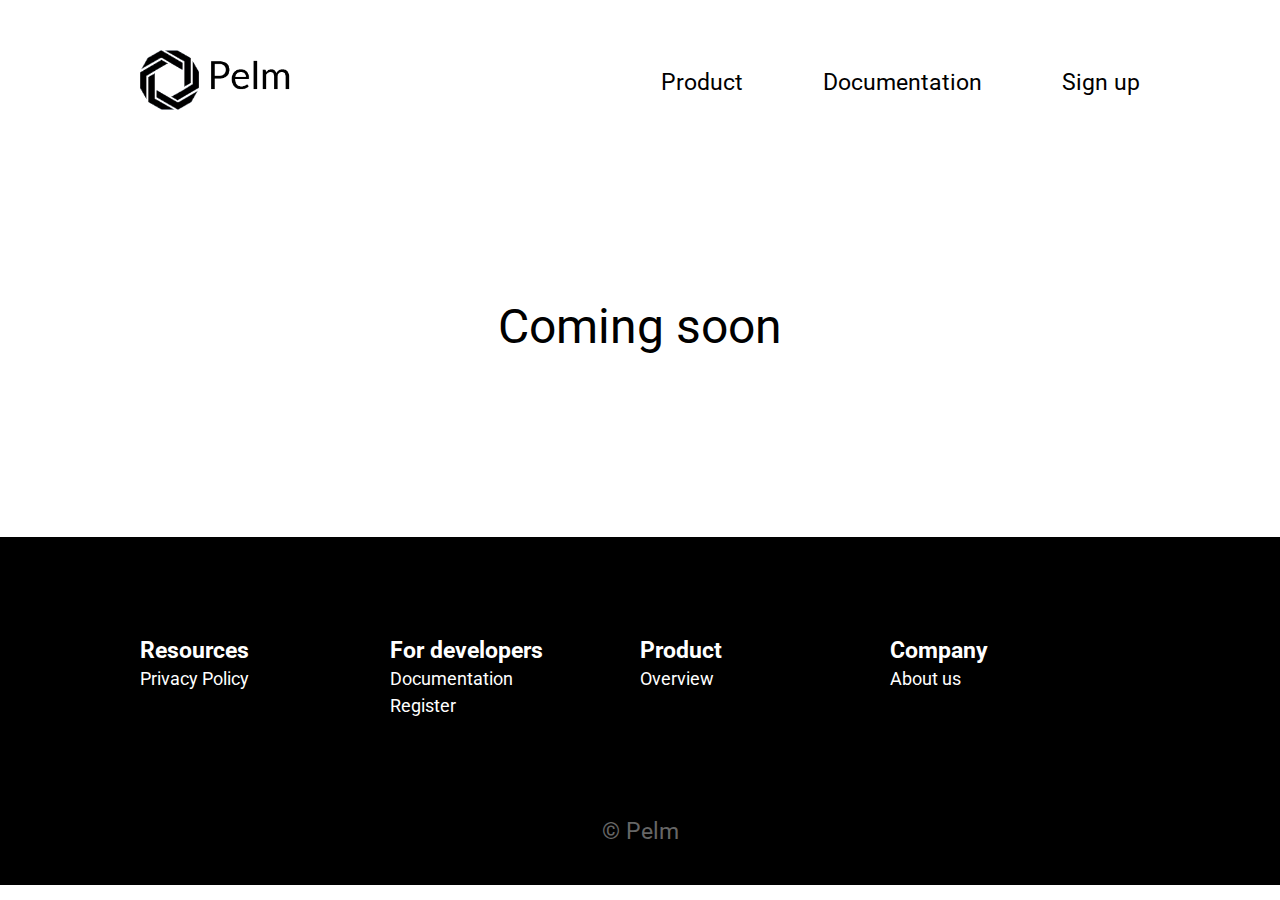
==== about.html @ af15e70b "footer" ====
<!DOCTYPE HTML>
<link rel="preconnect" href="https://fonts.googleapis.com">
<link rel="preconnect" href="https://fonts.gstatic.com" crossorigin>
<link href="https://fonts.googleapis.com/css2?family=Roboto:wght@500&display=swap" rel="stylesheet">
<html>
<head>
  <title>Pelm - Documentation</title>
  <meta charset="utf-8" />
  <meta name="viewport" content="width=device-width, initial-scale=1, user-scalable=no" />
  <!-- <link rel="stylesheet" href="assets/css/main.css" /> -->
  <link rel="stylesheet" href="assets/css/main.css" />
    <link rel="stylesheet" href="assets/css/documentation.css" />
  <noscript><link rel="stylesheet" href="assets/css/noscript.css" /></noscript>
</head>
<body class="is-preload" style = "margin: 0px;">

<!-- HEADER -->
<div id="header" class="section-outer">
    <div class="header-section-inner">
        <header class="header">
            <nav class="navbar">
                <a href="index.html"><img style="width: 150px;" src="images/pelm-logo-with-text.png" /></a>
                <ul class="nav-menu">
                    <li class="nav-item">
                        <a href="product.html" class="nav-link">Product</a>
                    </li>
                    <li class="nav-item">
                        <a href="documentation.html" class="nav-link">Documentation</a>
                    </li>
                    <li class="nav-item">
                        <a href="register.html" class="nav-link">Sign up</a>
                    </li>
                </ul>

                <div class="hamburger">
                    <span class="bar"></span>
                    <span class="bar"></span>
                    <span class="bar"></span>
                </div>
            </nav>
        </header>

    </div>
</div>


  <!-- INTRO -->
<div id="documentation-intro-section" class="section-outer">
    <div class="section-inner documentation-intro-section-inner">
        <h1>Coming soon</h1>
    </div>
  </div>


    <!--@@@@@@@@@@@@@@@
  FOOTER
  @@@@@@@@@@@@@@@-->
    <div id="footer" class="footer-section-outer" >
      <div class="footer-section-inner" >
        <div class="footer-column">
          <strong>Resources</strong>
          <ul style="list-style-type:none; padding-left: 0; list-style-position: inside; display: inline;">
              <li><a href="privacy-and-security-policy.html" style="text-decoration: none;">Privacy Policy</a></li>
          </ul>
        </div>
        <div class="footer-column">
          <strong>For developers</strong>
          <ul style="list-style-type:none; padding-left: 0; list-style-position: inside; display: inline;">
              <li><a href="documentation.html" class="nav-link">Documentation</a></li>
              <li><a href="register.html" class="nav-link">Register</a></li>
          </ul>
        </div>
        <div class="footer-column">
          <strong>Product</strong>
          <ul style="list-style-type:none; padding-left: 0; list-style-position: inside; display: inline;">
              <li><a href="product.html" class="nav-link">Overview</a></li>
          </ul>
        </div>
        <div class="footer-column">
          <strong>Company</strong>
          <ul style="list-style-type:none; padding-left: 0; list-style-position: inside; display: inline;">
              <li><a href="about.html" class="nav-link">About us</a></li>
          </ul>
        </div>
      </div>
    </div>

    <div id="footer" class="footer-section-outer" style="padding-bottom:40px;">
        <p class="text-muted mb-0 py-2">© Pelm</p>
    </div>

    <!-- Scripts -->
    <script src="js/jquery.min.js"></script>
    <script src="js/jquery.scrolly.min.js"></script>
    <script src="js/browser.min.js"></script>
    <script src="js/breakpoints.min.js"></script>
    <script src="js/util.js"></script>
    <script src="js/main.js"></script>

  </body>
  </html>
---- assets/css/main.css ----
html {
  font-family:roboto,sans-serif;
}

h1 {
  font-size: 35px;
  font-weight: normal;
  font-family:roboto-bold,roboto,sans-serif;
}

h2 {
  font-size: 25px;
  font-weight: normal;
  font-family:roboto-bold,roboto,sans-serif;
  margin: 0 0 0 0;
}

h3 {
  font-size: 22px;
  font-family:roboto-bold,roboto,sans-serif;
  margin: 0 0 0 0;
}

p {
  font-size: 20px;
  margin: 0 0 0 0;
  color: #666666;
}

a {
  font-size: 20px;
  text-decoration: none;
  color: #666666;
}

strong {
  font-size: 20px; font-family:roboto-bold,roboto,sans-serif
}



.section-outer {
  display: flex; justify-content: center
}

.section-inner {
  margin-top: 100px;
  margin-bottom: 100px;
  width: 90%;
}

@media (min-width: 1000px) {
  h1 {
    font-size: 48px;
  }

  h2 {
    font-size: 30px;
  }

  h3 {
    font-size: 25px;
  }

  p {
    font-size: 23px;
  }

  a {
    font-size: 23px;
  }

  strong {
    font-size: 23px;
  }

  .section-inner {
    width: 1000px;
    margin-top: 150px;
    margin-bottom: 150px;
  }
}


/*
  HEADER
*/

#header li {
  list-style: none;
}

.header-container {
  width: 90%; margin-top: 50px; display: flex; justify-content: space-between;
}

@media (min-width: 1000px) {
  .header-container {
    width: 1000px;
  }
}

.header-content {
  display: flex;
  width: 550px;
  justify-content: space-between;
}

.header-link {
  display: flex;
  /*display: none;*/
  justify-content: center;
  align-items: center;
  text-decoration:none;
  font-size: 23px;
  color: black;
}

@media (max-width: 999px) {
  #sign-up-link {
    display: none;
  }

  .header-link {
    display: none;
  }
}


.header{
  /*border-bottom: 1px solid #E2E8F0;*/
}

.header-section-inner {
  width: 1000px;
  margin-top: 50px;
}

.navbar {
  display: flex;
  justify-content: space-between;
  align-items: center;
  /*padding: 1rem 1.5rem;*/
}

.hamburger {
  display: none;
}

.bar {
  display: block;
  width: 25px;
  height: 3px;
  margin: 5px auto;
  -webkit-transition: all 0.3s ease-in-out;
  transition: all 0.3s ease-in-out;
  background-color: #101010;
}

.nav-menu {
  display: flex;
  justify-content: space-between;
  align-items: center;
  padding: 0 0 0 0;
}

.nav-item {
  margin-left: 5rem;
}

.nav-link{
  font-size: 23px;
  color: black;
  text-decoration:none;
}

.nav-link:hover{
  color: #482ff7;
}

.nav-logo {
  font-size: 2.1rem;
  font-weight: 500;
  color: #482ff7;
}


@media only screen and (max-width: 999px) {
  .header-section-inner {
    width: 90%;
  }

  .nav-menu {
    position: fixed;
    left: -100%;
    top: 100px;
    flex-direction: column;
    background-color: #fff;
    width: 100%;
    border-radius: 10px;
    text-align: center;
    transition: 0.3s;
    box-shadow:
            0 10px 27px rgba(0, 0, 0, 0.05);
  }

  .nav-menu.active {
    left: 0;
  }

  .nav-item {
    margin: 2.5rem 0;
  }

  .hamburger {
    display: block;
    cursor: pointer;
  }

  .hamburger.active .bar:nth-child(2) {
    opacity: 0;
  }

  .hamburger.active .bar:nth-child(1) {
    transform: translateY(8px) rotate(45deg);
  }

  .hamburger.active .bar:nth-child(3) {
    transform: translateY(-8px) rotate(-45deg);
  }

}



/*
  INTRO
*/

.intro-section-inner {
  display: flex;
  justify-content: space-between;
  margin-bottom: 100px;
}

.title {
  font-size: 60px;
  /*font-family:roboto-bold,roboto,sans-serif;*/
}

.intro-sub-title {
  margin-top: 12px; color: #666666;
}

@media (max-width: 999px) {
  .title {
    font-size: 40px;
  }

  .intro-illustration {
    display: none;
  }
}

/*
  INFO
*/

#info-section {
  color: white;
}

#info-section p {
  color: white;
}

.info-section-outer {
  background-color: #000000;
}

.info-section-inner {
  display: flex;
  flex-direction: column;
  justify-content: center;
}

@media (min-width: 1000px) {
  .info-section-inner {
    width: 1500px;
  }
}

.intro-section-inner {
  display: flex;
  justify-content: space-between;
}

.info-h1 {
  text-align: center;
}

.info-sub-header {
  /*margin-top: 12px; */
  text-align: center; margin-bottom: 100px;
}

.switch-field {
  display: flex;
  margin-bottom: 36px;
  overflow: hidden;
}

.switch-field-outer {
  display: flex;
  /*margin-bottom: 36px;
  overflow: hidden;*/
  border: 1px solid white;
  border-radius: 50px;
}


.switch-field input {
  position: absolute !important;
  clip: rect(0, 0, 0, 0);
  height: 1px;
  width: 1px;
  border: 0;
  overflow: hidden;
}

.switch-field label {
  font-family: roboto,sans-serif;
  font-size: 20px;
  line-height: 1;
  text-align: center;
  padding: 10px 20px;
  margin-right: -1px;
  transition: all 0.1s ease-in-out;
  border-radius: 50px 50px 50px 50px;
}

@media (min-width: 1000px) {
  .switch-field label {
    font-size: 23px;
  }
}

.switch-field label:hover {
  cursor: pointer;
}

.switch-field input:checked + label {
  background-color: #3B3B3B;
  border: 1px solid white;
}

.info-content {
  display: flex;
  flex-direction: column;
  align-items: center;
}

@media (min-width: 1000px) {
  .info-content {
    flex-direction: row;
    justify-content: space-around;
  }
}

.flowchart {
  width: min(90%, 700px);
}

.info-summary {
  max-width: 500px; height: 500px; display: flex; flex-direction: column; justify-content: space-around;
}

#with-pelm-summary {
  display: none;
}

/*
  USE CASES
*/

.use-case-section-inner {
  display: flex; flex-direction: column;
}

.use-case-items {
  display: flex;
  flex-direction: row;
  flex-wrap: wrap;
  justify-content: center;
}

.use-case-section-item {
  display: flex;
  width: 450px;
  margin-bottom: 40px;
}

.use-case-section-icon {
  width: 80px;
  height: 80px;
  margin-right: 20px;
}

@media (min-width: 1000px) {
  .use-case-items {
    justify-content: space-between;
  }

  .use-case-section-item {
    margin-bottom: 100px;
  }

  .use-case-section-icon {
    width: 100px;
    height: 100px;
  }
}

.login {
  width: 350px;
  /*position: absolute;*/
  /*top: 10%;*/
  /*left: 50%;*/
  /*margin-left: -175px;*/
}

/*
  FOOTER
*/

#footer {
  color: white;
}

#footer a {
  color: white;
  font-size: 18px;
}

.footer-column {
  width: 25%;
  float: left;

}

.footer-section-outer {
  display: flex;
  justify-content: center;
  background-color: black;
}

.footer-section-inner {
  margin-top: 100px;
  margin-bottom: 100px;
  padding-left:50px;
  padding-right:50px;
  font-size: 23px;
  font-family: roboto,sans-serif;
  justify-content: center;
}

@media (min-width: 1000px) {
  .footer-section-inner {
    width: 1000px;
  }
}


#privacy-and-security-policy h2 {
  font-size: 30px; font-family:roboto-bold,roboto,sans-serif
}

#privacy-and-security-policy h3 {
  font-size: 30px; font-family:roboto-bold,roboto,sans-serif
}

#privacy-and-security-policy p {
    font-size: 23px; font-family:roboto,sans-serif; color: #666666;
}

#privacy-and-security-policy li {
  font-size: 23px; font-family:roboto,sans-serif; color: #666666;
}

.privacy-and-security-policy-h1 {

}

.privacy-and-security-policy-h2 {
  font-size: 30px; font-family:roboto-bold,roboto,sans-serif
}

.privacy-and-security-policy-h3 {
  font-size: 23px; font-family:roboto-bold,roboto,sans-serif
}

.privacy-and-security-policy-body {
  font-size: 23px; font-family:roboto,sans-serif; color: #666666;
}

/******FORM*******/
.register-form-section-inner {
  margin-top: 100px; margin-bottom: 100px; display: flex; flex-direction: column;
  width: min(500px, 90%);
}

#formDestination {
  display: none;
}
#contact-form-outter {
  /*border: 1px solid #999999;*/
  width: 60%;
  /*height: 40%;*/
  /*padding: 50px;*/
  /*margin-left: 20%;*/
  margin-bottom: 70px;
  font-size: 30px;
}
#message {
  padding-bottom: 0px;
}
.text-field {
  border: 0;
  outline: 0;
  background: transparent;
  border-bottom: 2px solid #cccccc;
  width: 100%;
  max-width: 100%;
  font-size: 25px;
  line-height: 40px;
  padding-bottom: 5px;
  padding-top: 15px;
  color: black;
  font-family:roboto,sans-serif;
}

.text-field:focus {
  border-bottom: 2px solid black;
}

.register-form-row {
  /*width: 500px;*/
  width: 100%;
}

.submit-form-button {
  /*width: 500px;*/
  width: 100%;
  height: 50px; background-color: black; margin-top: 50px; border-radius: 5px; display: flex; justify-content: center; align-items: center;
  font-size: 23px; font-family:roboto,sans-serif;
  color: white;
}



/*the container must be positioned relative:*/
.custom-select {
  position: relative;
  font-family: roboto,sans-serif;
  padding-top:15px;
  font-size: 25px;
}

.custom-select select {
  display: none; /*hide original SELECT element:*/
}

.select-selected {
  background-color: #ffffff;
}

/*style the arrow inside the select element:*/
.select-selected:after {
  position: absolute;
  content: "";
  top: 45px;
  right: 0px;
  width: 0;
  height: 0;
  border: 6px solid transparent;
  border-color: #666 transparent transparent transparent;
}

/*point the arrow upwards when the select box is open (active):*/
.select-selected.select-arrow-active:after {
  border-color: transparent transparent #666 transparent;
  top: 35px;
}

/*style the items (options), including the selected item:*/
.select-items div,.select-selected {
  color: #666666;
  padding-top: 15px;
  padding-bottom: 5px;
  padding-left: 2px;
  border-bottom: 2px solid #cccccc;
  cursor: pointer;
  user-select: none;
}

/*style items (options):*/
.select-items {
  position: absolute;
  background-color: #ffffff;
  top: 100%;
  left: 0;
  right: 0;
  z-index: 99;
}

/*hide the items when the select box is closed:*/
.select-hide {
  display: none;
}

.select-items div:hover, .same-as-selected {
  background-color: rgba(0, 0, 0, 0.1);
}
---- assets/css/main.css ----
html {
  font-family:roboto,sans-serif;
}

h1 {
  font-size: 35px;
  font-weight: normal;
  font-family:roboto-bold,roboto,sans-serif;
}

h2 {
  font-size: 25px;
  font-weight: normal;
  font-family:roboto-bold,roboto,sans-serif;
  margin: 0 0 0 0;
}

h3 {
  font-size: 22px;
  font-family:roboto-bold,roboto,sans-serif;
  margin: 0 0 0 0;
}

p {
  font-size: 20px;
  margin: 0 0 0 0;
  color: #666666;
}

a {
  font-size: 20px;
  text-decoration: none;
  color: #666666;
}

strong {
  font-size: 20px; font-family:roboto-bold,roboto,sans-serif
}



.section-outer {
  display: flex; justify-content: center
}

.section-inner {
  margin-top: 100px;
  margin-bottom: 100px;
  width: 90%;
}

@media (min-width: 1000px) {
  h1 {
    font-size: 48px;
  }

  h2 {
    font-size: 30px;
  }

  h3 {
    font-size: 25px;
  }

  p {
    font-size: 23px;
  }

  a {
    font-size: 23px;
  }

  strong {
    font-size: 23px;
  }

  .section-inner {
    width: 1000px;
    margin-top: 150px;
    margin-bottom: 150px;
  }
}


/*
  HEADER
*/

#header li {
  list-style: none;
}

.header-container {
  width: 90%; margin-top: 50px; display: flex; justify-content: space-between;
}

@media (min-width: 1000px) {
  .header-container {
    width: 1000px;
  }
}

.header-content {
  display: flex;
  width: 550px;
  justify-content: space-between;
}

.header-link {
  display: flex;
  /*display: none;*/
  justify-content: center;
  align-items: center;
  text-decoration:none;
  font-size: 23px;
  color: black;
}

@media (max-width: 999px) {
  #sign-up-link {
    display: none;
  }

  .header-link {
    display: none;
  }
}


.header{
  /*border-bottom: 1px solid #E2E8F0;*/
}

.header-section-inner {
  width: 1000px;
  margin-top: 50px;
}

.navbar {
  display: flex;
  justify-content: space-between;
  align-items: center;
  /*padding: 1rem 1.5rem;*/
}

.hamburger {
  display: none;
}

.bar {
  display: block;
  width: 25px;
  height: 3px;
  margin: 5px auto;
  -webkit-transition: all 0.3s ease-in-out;
  transition: all 0.3s ease-in-out;
  background-color: #101010;
}

.nav-menu {
  display: flex;
  justify-content: space-between;
  align-items: center;
  padding: 0 0 0 0;
}

.nav-item {
  margin-left: 5rem;
}

.nav-link{
  font-size: 23px;
  color: black;
  text-decoration:none;
}

.nav-link:hover{
  color: #482ff7;
}

.nav-logo {
  font-size: 2.1rem;
  font-weight: 500;
  color: #482ff7;
}


@media only screen and (max-width: 999px) {
  .header-section-inner {
    width: 90%;
  }

  .nav-menu {
    position: fixed;
    left: -100%;
    top: 100px;
    flex-direction: column;
    background-color: #fff;
    width: 100%;
    border-radius: 10px;
    text-align: center;
    transition: 0.3s;
    box-shadow:
            0 10px 27px rgba(0, 0, 0, 0.05);
  }

  .nav-menu.active {
    left: 0;
  }

  .nav-item {
    margin: 2.5rem 0;
  }

  .hamburger {
    display: block;
    cursor: pointer;
  }

  .hamburger.active .bar:nth-child(2) {
    opacity: 0;
  }

  .hamburger.active .bar:nth-child(1) {
    transform: translateY(8px) rotate(45deg);
  }

  .hamburger.active .bar:nth-child(3) {
    transform: translateY(-8px) rotate(-45deg);
  }

}



/*
  INTRO
*/

.intro-section-inner {
  display: flex;
  justify-content: space-between;
  margin-bottom: 100px;
}

.title {
  font-size: 60px;
  /*font-family:roboto-bold,roboto,sans-serif;*/
}

.intro-sub-title {
  margin-top: 12px; color: #666666;
}

@media (max-width: 999px) {
  .title {
    font-size: 40px;
  }

  .intro-illustration {
    display: none;
  }
}

/*
  INFO
*/

#info-section {
  color: white;
}

#info-section p {
  color: white;
}

.info-section-outer {
  background-color: #000000;
}

.info-section-inner {
  display: flex;
  flex-direction: column;
  justify-content: center;
}

@media (min-width: 1000px) {
  .info-section-inner {
    width: 1500px;
  }
}

.intro-section-inner {
  display: flex;
  justify-content: space-between;
}

.info-h1 {
  text-align: center;
}

.info-sub-header {
  /*margin-top: 12px; */
  text-align: center; margin-bottom: 100px;
}

.switch-field {
  display: flex;
  margin-bottom: 36px;
  overflow: hidden;
}

.switch-field-outer {
  display: flex;
  /*margin-bottom: 36px;
  overflow: hidden;*/
  border: 1px solid white;
  border-radius: 50px;
}


.switch-field input {
  position: absolute !important;
  clip: rect(0, 0, 0, 0);
  height: 1px;
  width: 1px;
  border: 0;
  overflow: hidden;
}

.switch-field label {
  font-family: roboto,sans-serif;
  font-size: 20px;
  line-height: 1;
  text-align: center;
  padding: 10px 20px;
  margin-right: -1px;
  transition: all 0.1s ease-in-out;
  border-radius: 50px 50px 50px 50px;
}

@media (min-width: 1000px) {
  .switch-field label {
    font-size: 23px;
  }
}

.switch-field label:hover {
  cursor: pointer;
}

.switch-field input:checked + label {
  background-color: #3B3B3B;
  border: 1px solid white;
}

.info-content {
  display: flex;
  flex-direction: column;
  align-items: center;
}

@media (min-width: 1000px) {
  .info-content {
    flex-direction: row;
    justify-content: space-around;
  }
}

.flowchart {
  width: min(90%, 700px);
}

.info-summary {
  max-width: 500px; height: 500px; display: flex; flex-direction: column; justify-content: space-around;
}

#with-pelm-summary {
  display: none;
}

/*
  USE CASES
*/

.use-case-section-inner {
  display: flex; flex-direction: column;
}

.use-case-items {
  display: flex;
  flex-direction: row;
  flex-wrap: wrap;
  justify-content: center;
}

.use-case-section-item {
  display: flex;
  width: 450px;
  margin-bottom: 40px;
}

.use-case-section-icon {
  width: 80px;
  height: 80px;
  margin-right: 20px;
}

@media (min-width: 1000px) {
  .use-case-items {
    justify-content: space-between;
  }

  .use-case-section-item {
    margin-bottom: 100px;
  }

  .use-case-section-icon {
    width: 100px;
    height: 100px;
  }
}

.login {
  width: 350px;
  /*position: absolute;*/
  /*top: 10%;*/
  /*left: 50%;*/
  /*margin-left: -175px;*/
}

/*
  FOOTER
*/

#footer {
  color: white;
}

#footer a {
  color: white;
  font-size: 18px;
}

.footer-column {
  width: 25%;
  float: left;

}

.footer-section-outer {
  display: flex;
  justify-content: center;
  background-color: black;
}

.footer-section-inner {
  margin-top: 100px;
  margin-bottom: 100px;
  padding-left:50px;
  padding-right:50px;
  font-size: 23px;
  font-family: roboto,sans-serif;
  justify-content: center;
}

@media (min-width: 1000px) {
  .footer-section-inner {
    width: 1000px;
  }
}


#privacy-and-security-policy h2 {
  font-size: 30px; font-family:roboto-bold,roboto,sans-serif
}

#privacy-and-security-policy h3 {
  font-size: 30px; font-family:roboto-bold,roboto,sans-serif
}

#privacy-and-security-policy p {
    font-size: 23px; font-family:roboto,sans-serif; color: #666666;
}

#privacy-and-security-policy li {
  font-size: 23px; font-family:roboto,sans-serif; color: #666666;
}

.privacy-and-security-policy-h1 {

}

.privacy-and-security-policy-h2 {
  font-size: 30px; font-family:roboto-bold,roboto,sans-serif
}

.privacy-and-security-policy-h3 {
  font-size: 23px; font-family:roboto-bold,roboto,sans-serif
}

.privacy-and-security-policy-body {
  font-size: 23px; font-family:roboto,sans-serif; color: #666666;
}

/******FORM*******/
.register-form-section-inner {
  margin-top: 100px; margin-bottom: 100px; display: flex; flex-direction: column;
  width: min(500px, 90%);
}

#formDestination {
  display: none;
}
#contact-form-outter {
  /*border: 1px solid #999999;*/
  width: 60%;
  /*height: 40%;*/
  /*padding: 50px;*/
  /*margin-left: 20%;*/
  margin-bottom: 70px;
  font-size: 30px;
}
#message {
  padding-bottom: 0px;
}
.text-field {
  border: 0;
  outline: 0;
  background: transparent;
  border-bottom: 2px solid #cccccc;
  width: 100%;
  max-width: 100%;
  font-size: 25px;
  line-height: 40px;
  padding-bottom: 5px;
  padding-top: 15px;
  color: black;
  font-family:roboto,sans-serif;
}

.text-field:focus {
  border-bottom: 2px solid black;
}

.register-form-row {
  /*width: 500px;*/
  width: 100%;
}

.submit-form-button {
  /*width: 500px;*/
  width: 100%;
  height: 50px; background-color: black; margin-top: 50px; border-radius: 5px; display: flex; justify-content: center; align-items: center;
  font-size: 23px; font-family:roboto,sans-serif;
  color: white;
}



/*the container must be positioned relative:*/
.custom-select {
  position: relative;
  font-family: roboto,sans-serif;
  padding-top:15px;
  font-size: 25px;
}

.custom-select select {
  display: none; /*hide original SELECT element:*/
}

.select-selected {
  background-color: #ffffff;
}

/*style the arrow inside the select element:*/
.select-selected:after {
  position: absolute;
  content: "";
  top: 45px;
  right: 0px;
  width: 0;
  height: 0;
  border: 6px solid transparent;
  border-color: #666 transparent transparent transparent;
}

/*point the arrow upwards when the select box is open (active):*/
.select-selected.select-arrow-active:after {
  border-color: transparent transparent #666 transparent;
  top: 35px;
}

/*style the items (options), including the selected item:*/
.select-items div,.select-selected {
  color: #666666;
  padding-top: 15px;
  padding-bottom: 5px;
  padding-left: 2px;
  border-bottom: 2px solid #cccccc;
  cursor: pointer;
  user-select: none;
}

/*style items (options):*/
.select-items {
  position: absolute;
  background-color: #ffffff;
  top: 100%;
  left: 0;
  right: 0;
  z-index: 99;
}

/*hide the items when the select box is closed:*/
.select-hide {
  display: none;
}

.select-items div:hover, .same-as-selected {
  background-color: rgba(0, 0, 0, 0.1);
}
---- assets/css/documentation.css ----
#documentation-intro-section {
    text-align: left;
}

.documentation-intro-section-inner {
    display: flex; flex-direction: column; align-items: center;
}

.documentation-intro-illustration {
    width: 500px; margin-bottom: 40px;
}

@media (max-width: 999px) {
    .documentation-intro-illustration {
        display: none;
    }
}

@media (min-width: 1000px) {
    #documentation-intro-section {
        text-align: center;
    }
}
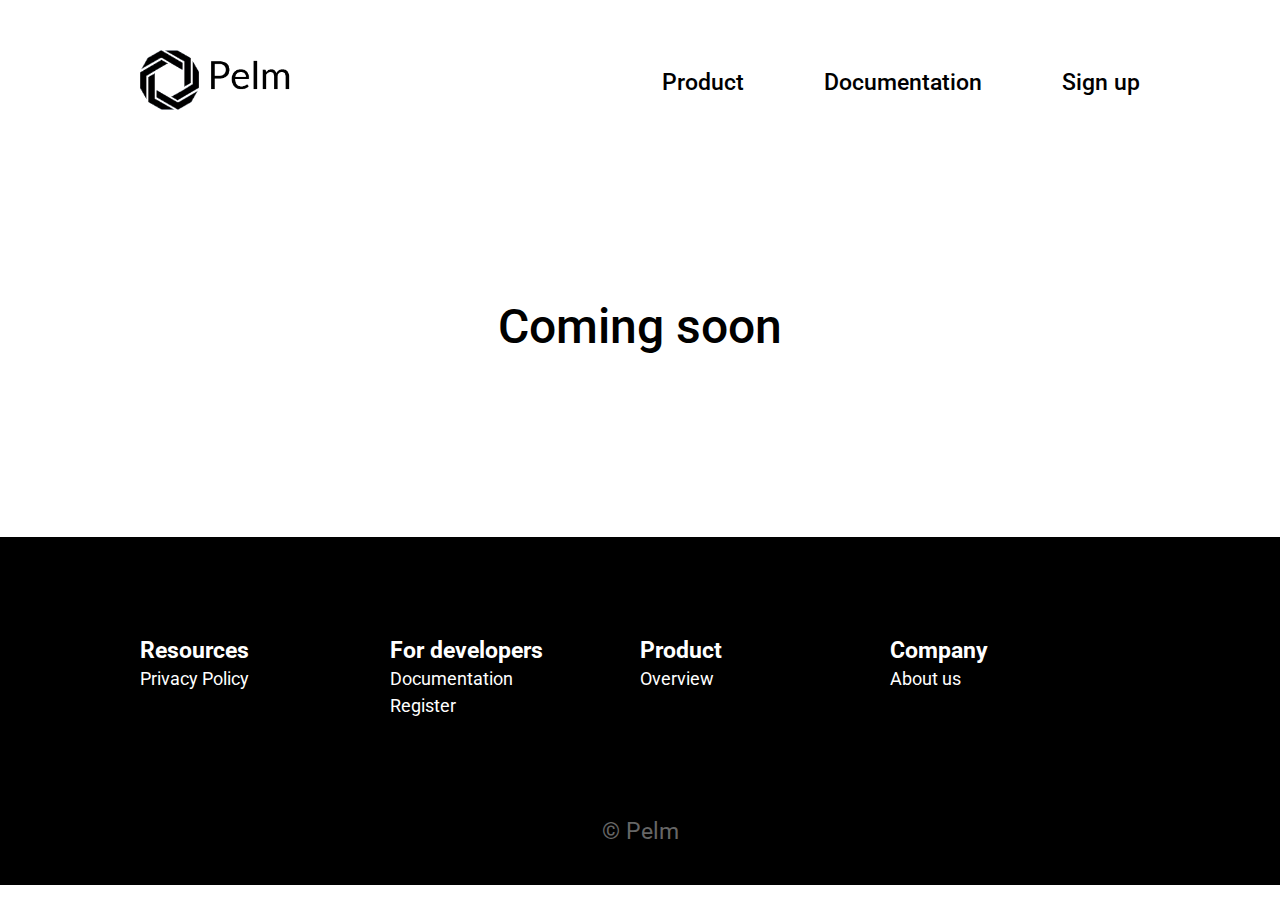
==== commit 03f58184: "fix merge conflicts" ====
--- a/about.html
+++ b/about.html
@@ -1,7 +1,7 @@
 <!DOCTYPE HTML>
 <link rel="preconnect" href="https://fonts.googleapis.com">
 <link rel="preconnect" href="https://fonts.gstatic.com" crossorigin>
-<link href="https://fonts.googleapis.com/css2?family=Roboto:wght@500&display=swap" rel="stylesheet">
+<link href="https://fonts.googleapis.com/css2?family=Roboto:wght@300;400;500&display=swap" rel="stylesheet">
 <html>
 <head>
   <title>Pelm - Documentation</title>
@@ -25,7 +25,7 @@
                         <a href="product.html" class="nav-link">Product</a>
                     </li>
                     <li class="nav-item">
-                        <a href="documentation.html" class="nav-link">Documentation</a>
+                        <a href="https://pelm.readme.io/reference/welcome" class="nav-link">Documentation</a>
                     </li>
                     <li class="nav-item">
                         <a href="register.html" class="nav-link">Sign up</a>
@@ -66,7 +66,7 @@
         <div class="footer-column">
           <strong>For developers</strong>
           <ul style="list-style-type:none; padding-left: 0; list-style-position: inside; display: inline;">
-              <li><a href="documentation.html" class="nav-link">Documentation</a></li>
+              <li><a href="https://pelm.readme.io/reference/welcome" class="nav-link">Documentation</a></li>
               <li><a href="register.html" class="nav-link">Register</a></li>
           </ul>
         </div>
--- a/assets/css/main.css
+++ b/assets/css/main.css
@@ -4,8 +4,8 @@
 
 h1 {
   font-size: 35px;
-  font-weight: normal;
-  font-family:roboto-bold,roboto,sans-serif;
+  font-family:roboto,sans-serif;
+  font-weight: 500;
 }
 
 h2 {
@@ -134,6 +134,8 @@
 .header-section-inner {
   width: 1000px;
   margin-top: 50px;
+  font-family:roboto,sans-serif;
+  font-weight: 500;
 }
 
 .navbar {
@@ -249,7 +251,10 @@
 }
 
 .intro-sub-title {
-  margin-top: 12px; color: #666666;
+  margin-top: 12px;
+  color: #666666;
+  font-family:roboto,sans-serif;
+  font-weight: 400;
 }
 
 @media (max-width: 999px) {
@@ -302,6 +307,8 @@
 .info-sub-header {
   /*margin-top: 12px; */
   text-align: center; margin-bottom: 100px;
+  font-family:roboto,sans-serif;
+  font-weight: 400;
 }
 
 .switch-field {
@@ -330,6 +337,7 @@
 
 .switch-field label {
   font-family: roboto,sans-serif;
+  font-weight: 500;
   font-size: 20px;
   line-height: 1;
   text-align: center;
@@ -398,6 +406,8 @@
   display: flex;
   width: 450px;
   margin-bottom: 40px;
+  font-family:roboto,sans-serif;
+  font-weight: 400;
 }
 
 .use-case-section-icon {
@@ -546,6 +556,8 @@
 .register-form-row {
   /*width: 500px;*/
   width: 100%;
+  font-family:roboto,sans-serif;
+  font-weight: 400;
 }
 
 .submit-form-button {
@@ -553,6 +565,7 @@
   width: 100%;
   height: 50px; background-color: black; margin-top: 50px; border-radius: 5px; display: flex; justify-content: center; align-items: center;
   font-size: 23px; font-family:roboto,sans-serif;
+  font-weight: 400;
   color: white;
 }
 
--- a/assets/css/main.css
+++ b/assets/css/main.css
@@ -4,8 +4,8 @@
 
 h1 {
   font-size: 35px;
-  font-weight: normal;
-  font-family:roboto-bold,roboto,sans-serif;
+  font-family:roboto,sans-serif;
+  font-weight: 500;
 }
 
 h2 {
@@ -134,6 +134,8 @@
 .header-section-inner {
   width: 1000px;
   margin-top: 50px;
+  font-family:roboto,sans-serif;
+  font-weight: 500;
 }
 
 .navbar {
@@ -249,7 +251,10 @@
 }
 
 .intro-sub-title {
-  margin-top: 12px; color: #666666;
+  margin-top: 12px;
+  color: #666666;
+  font-family:roboto,sans-serif;
+  font-weight: 400;
 }
 
 @media (max-width: 999px) {
@@ -302,6 +307,8 @@
 .info-sub-header {
   /*margin-top: 12px; */
   text-align: center; margin-bottom: 100px;
+  font-family:roboto,sans-serif;
+  font-weight: 400;
 }
 
 .switch-field {
@@ -330,6 +337,7 @@
 
 .switch-field label {
   font-family: roboto,sans-serif;
+  font-weight: 500;
   font-size: 20px;
   line-height: 1;
   text-align: center;
@@ -398,6 +406,8 @@
   display: flex;
   width: 450px;
   margin-bottom: 40px;
+  font-family:roboto,sans-serif;
+  font-weight: 400;
 }
 
 .use-case-section-icon {
@@ -546,6 +556,8 @@
 .register-form-row {
   /*width: 500px;*/
   width: 100%;
+  font-family:roboto,sans-serif;
+  font-weight: 400;
 }
 
 .submit-form-button {
@@ -553,6 +565,7 @@
   width: 100%;
   height: 50px; background-color: black; margin-top: 50px; border-radius: 5px; display: flex; justify-content: center; align-items: center;
   font-size: 23px; font-family:roboto,sans-serif;
+  font-weight: 400;
   color: white;
 }
 
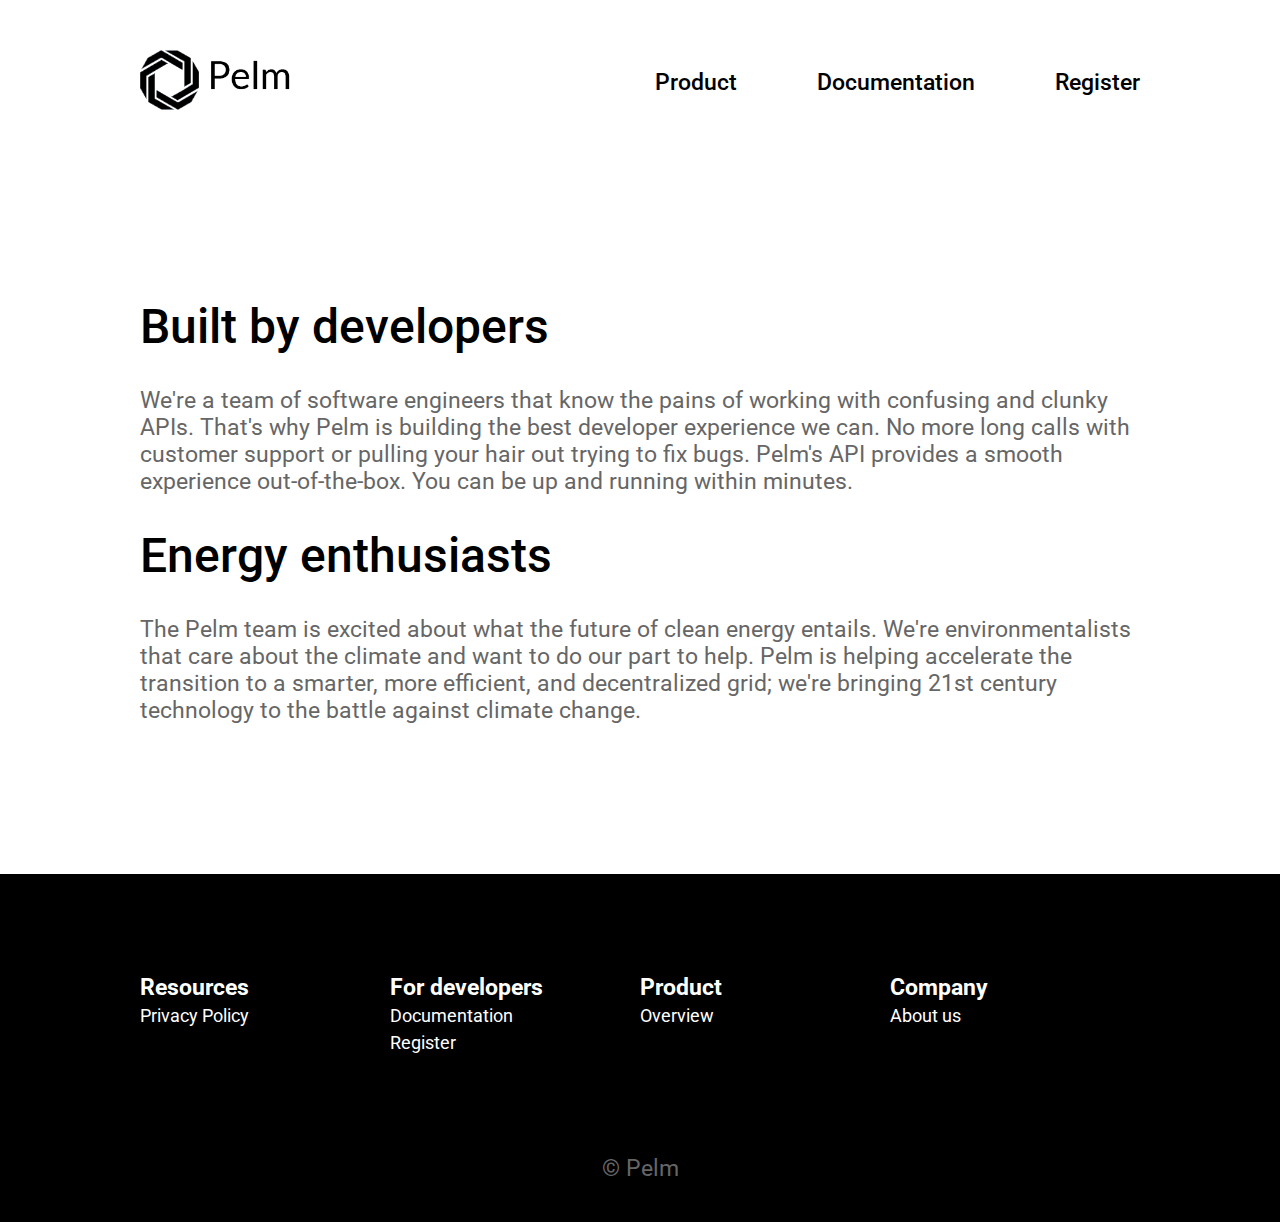
==== commit 89877168: "incorporate Gustaf's feedback" ====
--- a/about.html
+++ b/about.html
@@ -28,7 +28,7 @@
                         <a href="https://pelm.readme.io/reference/welcome" class="nav-link">Documentation</a>
                     </li>
                     <li class="nav-item">
-                        <a href="register.html" class="nav-link">Sign up</a>
+                        <a href="register.html" class="nav-link">Register</a>
                     </li>
                 </ul>
 
@@ -45,9 +45,17 @@
 
 
   <!-- INTRO -->
-<div id="documentation-intro-section" class="section-outer">
-    <div class="section-inner documentation-intro-section-inner">
-        <h1>Coming soon</h1>
+<div class="section-outer">
+    <div class="section-inner">
+        <h1>Built by developers</h1>
+        <p>We're a team of software engineers that know the pains of working with confusing and clunky APIs. That's why Pelm is building the best developer experience we can.
+          No more long calls with customer support or pulling your hair out trying to fix bugs. Pelm's API provides a smooth experience out-of-the-box. You can be up and running 
+          within minutes.
+        </p>
+        <h1>Energy enthusiasts</h1>
+        <p>The Pelm team is excited about what the future of clean energy entails. We're environmentalists that care about the climate and want to do our part to help. Pelm is
+          helping accelerate the transition to a smarter, more efficient, and decentralized grid; we're bringing 21st century technology to the battle against climate change.
+        </p>
     </div>
   </div>
 
--- a/assets/css/main.css
+++ b/assets/css/main.css
@@ -11,7 +11,8 @@
 h2 {
   font-size: 25px;
   font-weight: normal;
-  font-family:roboto-bold,roboto,sans-serif;
+  font-family:roboto,sans-serif;
+  font-weight: 500;
   margin: 0 0 0 0;
 }
 
@@ -482,19 +483,19 @@
 
 
 #privacy-and-security-policy h2 {
-  font-size: 30px; font-family:roboto-bold,roboto,sans-serif
+  font-size: 24px; font-family:roboto,sans-serif; font-weight: 500;
 }
 
 #privacy-and-security-policy h3 {
-  font-size: 30px; font-family:roboto-bold,roboto,sans-serif
+  font-size: 20px; font-family:roboto-bold,roboto,sans-serif
 }
 
 #privacy-and-security-policy p {
-    font-size: 23px; font-family:roboto,sans-serif; color: #666666;
+    font-size: 18px; font-family:roboto,sans-serif; color: #666666; font-weight: 400;
 }
 
 #privacy-and-security-policy li {
-  font-size: 23px; font-family:roboto,sans-serif; color: #666666;
+  font-size: 18px; font-family:roboto,sans-serif; color: #666666;
 }
 
 .privacy-and-security-policy-h1 {
@@ -502,11 +503,11 @@
 }
 
 .privacy-and-security-policy-h2 {
-  font-size: 30px; font-family:roboto-bold,roboto,sans-serif
+  font-size: 24px; font-family:roboto-bold,roboto,sans-serif
 }
 
 .privacy-and-security-policy-h3 {
-  font-size: 23px; font-family:roboto-bold,roboto,sans-serif
+  font-size: 24px; font-family:roboto-bold,roboto,sans-serif
 }
 
 .privacy-and-security-policy-body {
@@ -514,9 +515,21 @@
 }
 
 /******FORM*******/
-.register-form-section-inner {
-  margin-top: 100px; margin-bottom: 100px; display: flex; flex-direction: column;
+.register-page-section-inner {
+  margin-top: 100px; margin-bottom: 100px;
+  width: 100%;
+  display: flex;
+  justify-content: center;
+}
+
+.register-form-container {
+  display: flex; flex-direction: column;
   width: min(500px, 90%);
+}
+
+.register-confirmation-container {
+  display: none;
+  width: min(700px, 90%);
 }
 
 #formDestination {
--- a/assets/css/main.css
+++ b/assets/css/main.css
@@ -11,7 +11,8 @@
 h2 {
   font-size: 25px;
   font-weight: normal;
-  font-family:roboto-bold,roboto,sans-serif;
+  font-family:roboto,sans-serif;
+  font-weight: 500;
   margin: 0 0 0 0;
 }
 
@@ -482,19 +483,19 @@
 
 
 #privacy-and-security-policy h2 {
-  font-size: 30px; font-family:roboto-bold,roboto,sans-serif
+  font-size: 24px; font-family:roboto,sans-serif; font-weight: 500;
 }
 
 #privacy-and-security-policy h3 {
-  font-size: 30px; font-family:roboto-bold,roboto,sans-serif
+  font-size: 20px; font-family:roboto-bold,roboto,sans-serif
 }
 
 #privacy-and-security-policy p {
-    font-size: 23px; font-family:roboto,sans-serif; color: #666666;
+    font-size: 18px; font-family:roboto,sans-serif; color: #666666; font-weight: 400;
 }
 
 #privacy-and-security-policy li {
-  font-size: 23px; font-family:roboto,sans-serif; color: #666666;
+  font-size: 18px; font-family:roboto,sans-serif; color: #666666;
 }
 
 .privacy-and-security-policy-h1 {
@@ -502,11 +503,11 @@
 }
 
 .privacy-and-security-policy-h2 {
-  font-size: 30px; font-family:roboto-bold,roboto,sans-serif
+  font-size: 24px; font-family:roboto-bold,roboto,sans-serif
 }
 
 .privacy-and-security-policy-h3 {
-  font-size: 23px; font-family:roboto-bold,roboto,sans-serif
+  font-size: 24px; font-family:roboto-bold,roboto,sans-serif
 }
 
 .privacy-and-security-policy-body {
@@ -514,9 +515,21 @@
 }
 
 /******FORM*******/
-.register-form-section-inner {
-  margin-top: 100px; margin-bottom: 100px; display: flex; flex-direction: column;
+.register-page-section-inner {
+  margin-top: 100px; margin-bottom: 100px;
+  width: 100%;
+  display: flex;
+  justify-content: center;
+}
+
+.register-form-container {
+  display: flex; flex-direction: column;
   width: min(500px, 90%);
+}
+
+.register-confirmation-container {
+  display: none;
+  width: min(700px, 90%);
 }
 
 #formDestination {
